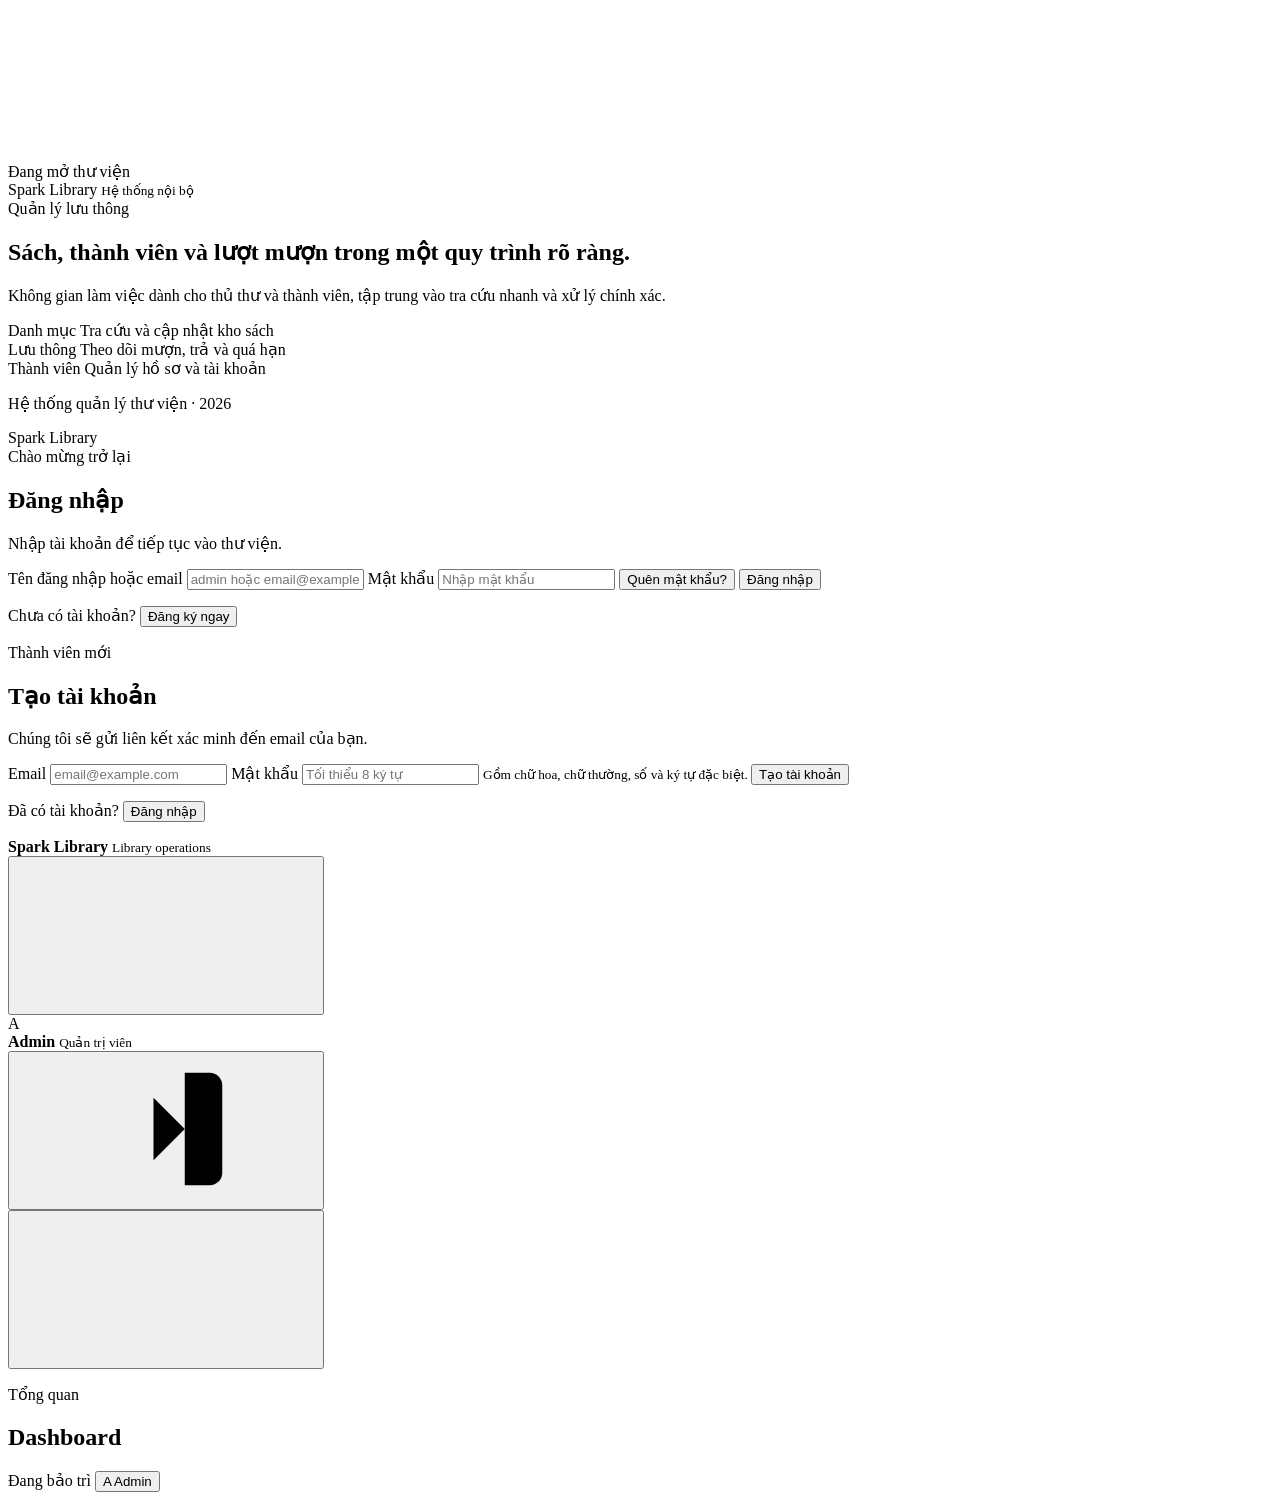
==== target/classes/static/index.html @ 3f3e8152 "Danh: build UI" ====
<!doctype html>
<html lang="vi">
<head>
    <meta charset="UTF-8">
    <meta name="viewport" content="width=device-width, initial-scale=1.0">
    <meta name="description"
          content="Hệ thống quản lý thư viện Spark Minds">
    <title>Spark Library</title>
    <link rel="icon" href="/assets/favicon.svg" type="image/svg+xml">
    <link rel="stylesheet" href="/assets/css/app.css">
</head>
<body>
<svg class="svg-sprite" aria-hidden="true">
    <symbol id="i-logo" viewBox="0 0 24 24">
        <path d="M5 4.8A2.8 2.8 0 0 1 7.8 2H12v17H7.8A2.8 2.8 0 0 0 5 21.8V4.8Z"/>
        <path d="M19 4.8A2.8 2.8 0 0 0 16.2 2H12v17h4.2a2.8 2.8 0 0 1 2.8 2.8V4.8Z"/>
    </symbol>
    <symbol id="i-dashboard" viewBox="0 0 24 24">
        <rect x="3" y="3" width="7" height="7" rx="2"/>
        <rect x="14" y="3" width="7" height="7" rx="2"/>
        <rect x="3" y="14" width="7" height="7" rx="2"/>
        <rect x="14" y="14" width="7" height="7" rx="2"/>
    </symbol>
    <symbol id="i-book" viewBox="0 0 24 24">
        <path d="M4 19.5A2.5 2.5 0 0 1 6.5 17H20"/>
        <path d="M6.5 2H20v20H6.5A2.5 2.5 0 0 1 4 19.5v-15A2.5 2.5 0 0 1 6.5 2Z"/>
    </symbol>
    <symbol id="i-users" viewBox="0 0 24 24">
        <path d="M16 21v-2a4 4 0 0 0-4-4H6a4 4 0 0 0-4 4v2"/>
        <circle cx="9" cy="7" r="4"/>
        <path d="M22 21v-2a4 4 0 0 0-3-3.87"/>
        <path d="M16 3.13a4 4 0 0 1 0 7.75"/>
    </symbol>
    <symbol id="i-borrow" viewBox="0 0 24 24">
        <path d="M7 7h11l-2.5-2.5"/>
        <path d="m18 7-2.5 2.5"/>
        <path d="M17 17H6l2.5 2.5"/>
        <path d="m6 17 2.5-2.5"/>
    </symbol>
    <symbol id="i-settings" viewBox="0 0 24 24">
        <circle cx="12" cy="12" r="3"/>
        <path d="M19.4 15a1.7 1.7 0 0 0 .34 1.88l.06.06a2 2 0 1 1-2.83 2.83l-.06-.06A1.7 1.7 0 0 0 15 19.4a1.7 1.7 0 0 0-1 .6 1.7 1.7 0 0 0-.4 1.1V21a2 2 0 1 1-4 0v-.09A1.7 1.7 0 0 0 8.5 19.4a1.7 1.7 0 0 0-1.88.34l-.06.06a2 2 0 1 1-2.83-2.83l.06-.06A1.7 1.7 0 0 0 4.6 15a1.7 1.7 0 0 0-.6-1 1.7 1.7 0 0 0-1.1-.4H3a2 2 0 1 1 0-4h.09A1.7 1.7 0 0 0 4.6 8.5a1.7 1.7 0 0 0-.34-1.88l-.06-.06a2 2 0 1 1 2.83-2.83l.06.06A1.7 1.7 0 0 0 9 4.6a1.7 1.7 0 0 0 1-.6 1.7 1.7 0 0 0 .4-1.1V3a2 2 0 1 1 4 0v.09A1.7 1.7 0 0 0 15.5 4.6a1.7 1.7 0 0 0 1.88-.34l.06-.06a2 2 0 1 1 2.83 2.83l-.06.06A1.7 1.7 0 0 0 19.4 9c.14.37.35.7.6 1 .3.3.7.45 1.1.4H21a2 2 0 1 1 0 4h-.09A1.7 1.7 0 0 0 19.4 15Z"/>
    </symbol>
    <symbol id="i-user" viewBox="0 0 24 24">
        <path d="M20 21a8 8 0 0 0-16 0"/>
        <circle cx="12" cy="7" r="4"/>
    </symbol>
    <symbol id="i-search" viewBox="0 0 24 24">
        <circle cx="11" cy="11" r="8"/>
        <path d="m21 21-4.35-4.35"/>
    </symbol>
    <symbol id="i-plus" viewBox="0 0 24 24">
        <path d="M12 5v14M5 12h14"/>
    </symbol>
    <symbol id="i-upload" viewBox="0 0 24 24">
        <path d="M21 15v4a2 2 0 0 1-2 2H5a2 2 0 0 1-2-2v-4"/>
        <path d="m17 8-5-5-5 5M12 3v12"/>
    </symbol>
    <symbol id="i-edit" viewBox="0 0 24 24">
        <path d="M12 20h9"/>
        <path d="M16.5 3.5a2.12 2.12 0 0 1 3 3L8 18l-4 1 1-4Z"/>
    </symbol>
    <symbol id="i-trash" viewBox="0 0 24 24">
        <path d="M3 6h18M8 6V4h8v2M19 6l-1 15H6L5 6"/>
        <path d="M10 11v6M14 11v6"/>
    </symbol>
    <symbol id="i-logout" viewBox="0 0 24 24">
        <path d="M10 17l5-5-5-5M15 12H3"/>
        <path d="M15 3h4a2 2 0 0 1 2 2v14a2 2 0 0 1-2 2h-4"/>
    </symbol>
    <symbol id="i-menu" viewBox="0 0 24 24">
        <path d="M4 6h16M4 12h16M4 18h16"/>
    </symbol>
    <symbol id="i-close" viewBox="0 0 24 24">
        <path d="m6 6 12 12M18 6 6 18"/>
    </symbol>
    <symbol id="i-chevron-left" viewBox="0 0 24 24">
        <path d="m15 18-6-6 6-6"/>
    </symbol>
    <symbol id="i-chevron-right" viewBox="0 0 24 24">
        <path d="m9 18 6-6-6-6"/>
    </symbol>
    <symbol id="i-check" viewBox="0 0 24 24">
        <path d="m20 6-11 11-5-5"/>
    </symbol>
    <symbol id="i-alert" viewBox="0 0 24 24">
        <path d="M10.3 3.7 2.2 18a2 2 0 0 0 1.8 3h16a2 2 0 0 0 1.8-3L13.7 3.7a2 2 0 0 0-3.4 0Z"/>
        <path d="M12 9v4M12 17h.01"/>
    </symbol>
    <symbol id="i-calendar" viewBox="0 0 24 24">
        <rect x="3" y="5" width="18" height="16" rx="2"/>
        <path d="M16 3v4M8 3v4M3 11h18"/>
    </symbol>
    <symbol id="i-eye" viewBox="0 0 24 24">
        <path d="M2.5 12s3.5-6 9.5-6 9.5 6 9.5 6-3.5 6-9.5 6-9.5-6-9.5-6Z"/>
        <circle cx="12" cy="12" r="2.6"/>
    </symbol>
    <symbol id="i-eye-off" viewBox="0 0 24 24">
        <path d="m3 3 18 18"/>
        <path d="M10.6 6.1A10.7 10.7 0 0 1 12 6c6 0 9.5 6 9.5 6a16 16 0 0 1-2.1 2.8"/>
        <path d="M6.2 6.3C3.8 8.1 2.5 12 2.5 12s3.5 6 9.5 6c1.5 0 2.9-.4 4.1-1"/>
        <path d="M10.2 10.2a2.6 2.6 0 0 0 3.6 3.6"/>
    </symbol>
</svg>

<div id="loading-screen" class="loading-screen">
    <div class="loader" aria-label="Đang tải"></div>
    <span>Đang mở thư viện</span>
</div>

<section id="auth-view" class="auth-layout hidden">
    <div class="auth-showcase">
        <div class="auth-brand">
            <span>Spark Library</span>
            <small>Hệ thống nội bộ</small>
        </div>
        <div class="showcase-content">
            <span class="eyebrow eyebrow--light">Quản lý lưu thông</span>
            <h1>Sách, thành viên và lượt mượn trong một quy trình rõ ràng.</h1>
            <p>
                Không gian làm việc dành cho thủ thư và thành viên,
                tập trung vào tra cứu nhanh và xử lý chính xác.
            </p>
            <div class="showcase-points">
                <div><span>Danh mục</span> Tra cứu và cập nhật kho sách</div>
                <div><span>Lưu thông</span> Theo dõi mượn, trả và quá hạn</div>
                <div><span>Thành viên</span> Quản lý hồ sơ và tài khoản</div>
            </div>
        </div>
        <p class="auth-copyright">Hệ thống quản lý thư viện · 2026</p>
    </div>

    <div class="auth-panel">
        <div class="auth-card">
            <div class="auth-mobile-brand">
                <span>Spark Library</span>
            </div>

            <div id="auth-message" class="auth-message hidden"></div>

            <div id="login-panel">
                <span class="eyebrow">Chào mừng trở lại</span>
                <h2>Đăng nhập</h2>
                <p class="muted">
                    Nhập tài khoản để tiếp tục vào thư viện.
                </p>

                <form id="login-form" class="form-stack">
                    <label class="field">
                        <span>Tên đăng nhập hoặc email</span>
                        <input id="login-identity" name="usernameOrEmail"
                               autocomplete="username" required
                               placeholder="admin hoặc email@example.com">
                    </label>
                    <label class="field">
                        <span>Mật khẩu</span>
                        <input id="login-password" name="password"
                               type="password" autocomplete="current-password"
                               required placeholder="Nhập mật khẩu">
                    </label>
                    <button type="button" id="forgot-password-link"
                            class="text-button auth-help">
                        Quên mật khẩu?
                    </button>
                    <button type="submit" class="button button--primary button--full">
                        Đăng nhập
                    </button>
                </form>

                <p class="auth-switch">
                    Chưa có tài khoản?
                    <button type="button" class="text-button"
                            data-auth-panel="register">
                        Đăng ký ngay
                    </button>
                </p>
            </div>

            <div id="register-panel" class="hidden">
                <span class="eyebrow">Thành viên mới</span>
                <h2>Tạo tài khoản</h2>
                <p class="muted">
                    Chúng tôi sẽ gửi liên kết xác minh đến email của bạn.
                </p>

                <form id="register-form" class="form-stack">
                    <label class="field">
                        <span>Email</span>
                        <input name="email" type="email"
                               autocomplete="email" required
                               placeholder="email@example.com">
                    </label>
                    <label class="field">
                        <span>Mật khẩu</span>
                        <input name="password" type="password"
                               autocomplete="new-password" required
                               placeholder="Tối thiểu 8 ký tự">
                        <small>
                            Gồm chữ hoa, chữ thường, số và ký tự đặc biệt.
                        </small>
                    </label>
                    <button type="submit" class="button button--primary button--full">
                        Tạo tài khoản
                    </button>
                </form>

                <p class="auth-switch">
                    Đã có tài khoản?
                    <button type="button" class="text-button"
                            data-auth-panel="login">
                        Đăng nhập
                    </button>
                </p>
            </div>
        </div>
    </div>
</section>

<section id="app-view" class="app-shell hidden">
    <div id="sidebar-overlay" class="sidebar-overlay"></div>
    <aside id="sidebar" class="sidebar">
        <div class="sidebar-brand">
            <div>
                <strong>Spark Library</strong>
                <small>Library operations</small>
            </div>
            <button id="sidebar-close" class="icon-button sidebar-close"
                    aria-label="Đóng menu">
                <svg><use href="#i-close"></use></svg>
            </button>
        </div>

        <nav id="sidebar-nav" class="sidebar-nav"></nav>

        <div class="sidebar-footer">
            <div class="sidebar-user">
                <span id="sidebar-avatar" class="avatar">A</span>
                <div>
                    <strong id="sidebar-user-name">Admin</strong>
                    <small id="sidebar-user-role">Quản trị viên</small>
                </div>
            </div>
            <button id="logout-button" class="icon-button"
                    aria-label="Đăng xuất" title="Đăng xuất">
                <svg><use href="#i-logout"></use></svg>
            </button>
        </div>
    </aside>

    <main class="main-area">
        <header class="topbar">
            <div class="topbar-heading">
                <button id="sidebar-open" class="icon-button mobile-menu"
                        aria-label="Mở menu">
                    <svg><use href="#i-menu"></use></svg>
                </button>
                <div>
                    <p id="page-eyebrow" class="page-eyebrow">Tổng quan</p>
                    <h1 id="page-title">Dashboard</h1>
                </div>
            </div>
            <div class="topbar-actions">
                <span id="maintenance-pill"
                      class="status-pill status-pill--warning hidden">
                    Đang bảo trì
                </span>
                <button id="topbar-profile" class="profile-button">
                    <span id="topbar-avatar" class="avatar">A</span>
                    <span id="topbar-user-name">Admin</span>
                </button>
            </div>
        </header>

        <div id="page-content" class="page-content"></div>
    </main>
</section>

<div id="modal-root"></div>
<div id="toast-root" class="toast-root"
     aria-live="polite" aria-atomic="true"></div>

<script src="/assets/js/app.js" defer></script>
</body>
</html>
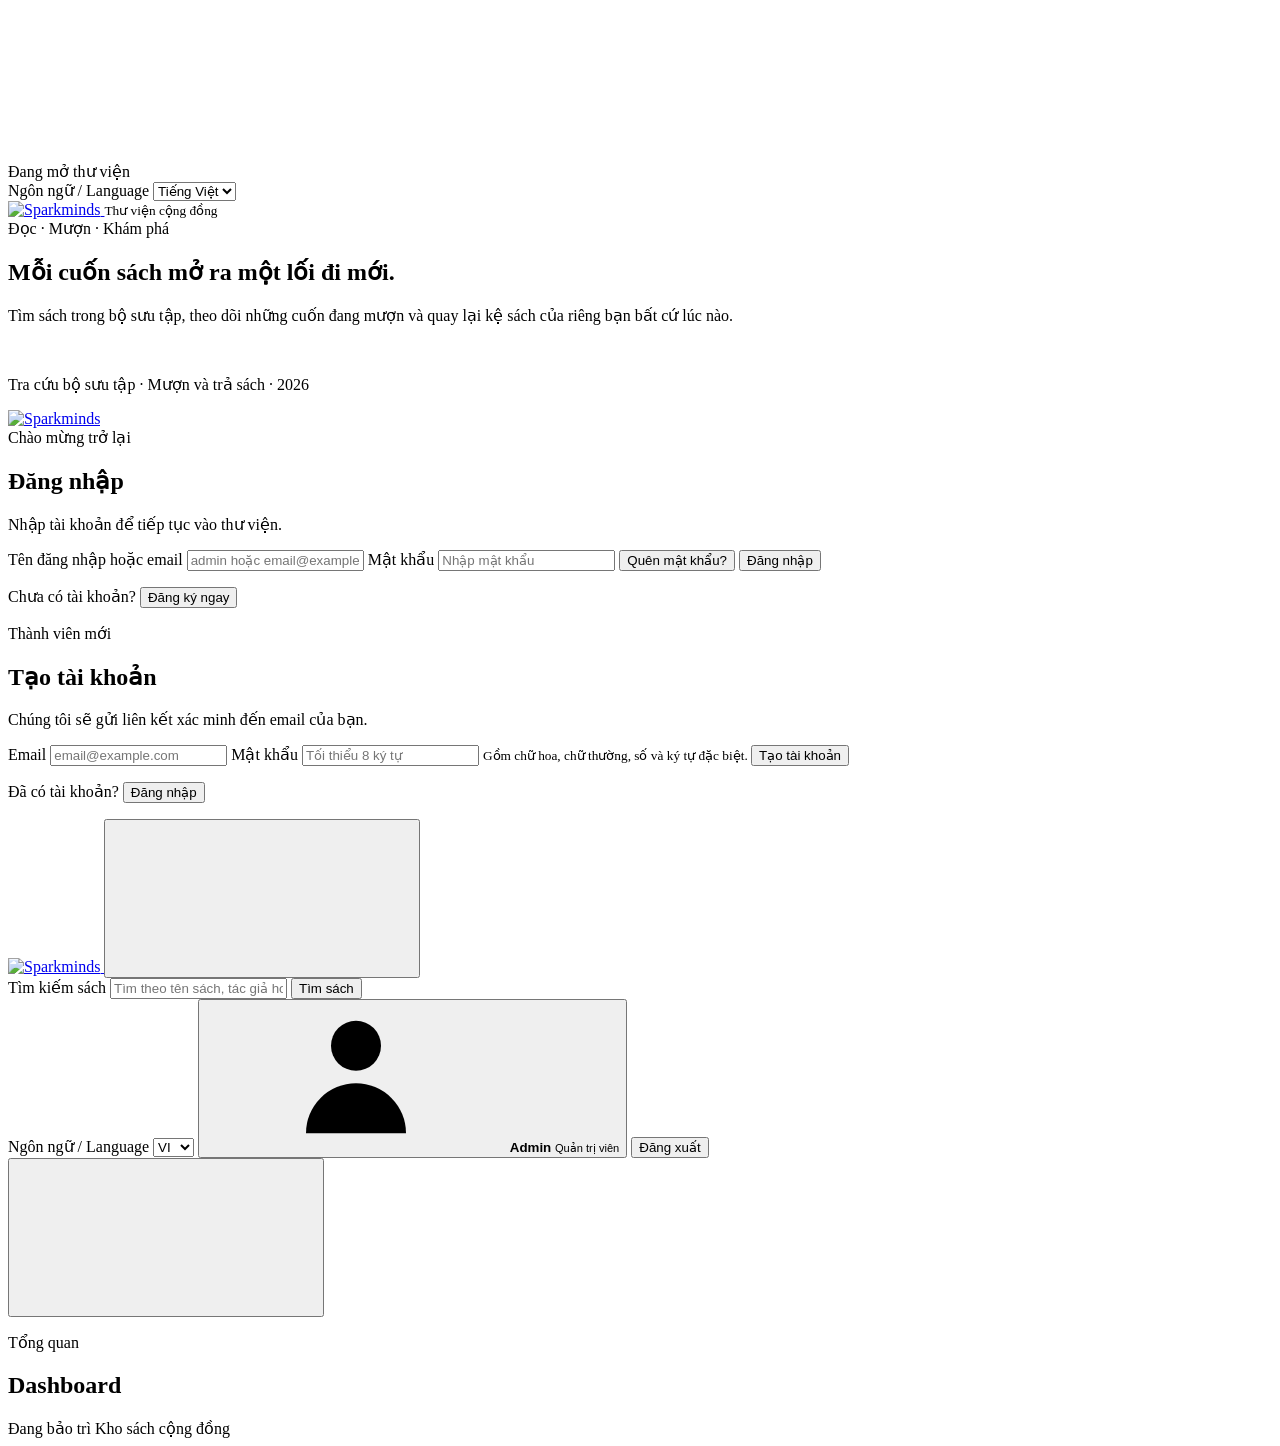
==== commit a9790189: "Danh: build UI/UX" ====
--- a/target/classes/static/index.html
+++ b/target/classes/static/index.html
@@ -7,7 +7,8 @@
           content="Hệ thống quản lý thư viện Spark Minds">
     <title>Spark Library</title>
     <link rel="icon" href="/assets/favicon.svg" type="image/svg+xml">
-    <link rel="stylesheet" href="/assets/css/app.css">
+    <link rel="stylesheet" href="/assets/css/app.css?v=20260825-6">
+    <link rel="stylesheet" href="/assets/css/library.css?v=20260825-6">
 </head>
 <body>
 <svg class="svg-sprite" aria-hidden="true">
@@ -101,6 +102,9 @@
         <path d="M6.2 6.3C3.8 8.1 2.5 12 2.5 12s3.5 6 9.5 6c1.5 0 2.9-.4 4.1-1"/>
         <path d="M10.2 10.2a2.6 2.6 0 0 0 3.6 3.6"/>
     </symbol>
+    <symbol id="i-bookmark" viewBox="0 0 24 24">
+        <path d="M6 3h12v18l-6-4-6 4V3z"/>
+    </symbol>
 </svg>
 
 <div id="loading-screen" class="loading-screen">
@@ -109,31 +113,57 @@
 </div>
 
 <section id="auth-view" class="auth-layout hidden">
+    <label class="language-picker language-picker--auth">
+        <span class="sr-only">Ngôn ngữ / Language</span>
+        <select id="auth-language-select" aria-label="Ngôn ngữ / Language">
+            <option value="vi">Tiếng Việt</option>
+            <option value="en">English</option>
+        </select>
+    </label>
     <div class="auth-showcase">
         <div class="auth-brand">
-            <span>Spark Library</span>
-            <small>Hệ thống nội bộ</small>
+            <a href="/" class="brand-logo-link"
+               aria-label="Về trang chủ">
+                <span class="brand-logo-crop brand-logo-crop--auth">
+                    <img src="/assets/images/sparkminds-logo.png"
+                         alt="Sparkminds">
+                </span>
+            </a>
+            <small>Thư viện cộng đồng</small>
         </div>
         <div class="showcase-content">
-            <span class="eyebrow eyebrow--light">Quản lý lưu thông</span>
-            <h1>Sách, thành viên và lượt mượn trong một quy trình rõ ràng.</h1>
+            <span class="eyebrow eyebrow--light">Đọc · Mượn · Khám phá</span>
+            <h1>Mỗi cuốn sách mở ra một lối đi mới.</h1>
             <p>
-                Không gian làm việc dành cho thủ thư và thành viên,
-                tập trung vào tra cứu nhanh và xử lý chính xác.
+                Tìm sách trong bộ sưu tập, theo dõi những cuốn đang mượn
+                và quay lại kệ sách của riêng bạn bất cứ lúc nào.
             </p>
-            <div class="showcase-points">
-                <div><span>Danh mục</span> Tra cứu và cập nhật kho sách</div>
-                <div><span>Lưu thông</span> Theo dõi mượn, trả và quá hạn</div>
-                <div><span>Thành viên</span> Quản lý hồ sơ và tài khoản</div>
+            <div class="auth-shelf-preview" aria-hidden="true">
+                <img class="cover-slot cover-slot--tall"
+                     src="/assets/images/books/9780451524935.jpg" alt="">
+                <img class="cover-slot"
+                     src="/assets/images/books/9780553380163.jpg" alt="">
+                <img class="cover-slot cover-slot--short"
+                     src="/assets/images/books/9781942788331.jpg" alt="">
+                <img class="cover-slot cover-slot--wide"
+                     src="/assets/images/books/9780735211292.jpg" alt="">
+                <img class="cover-slot cover-slot--tall"
+                     src="/assets/images/books/9780132350884.jpg" alt="">
             </div>
         </div>
-        <p class="auth-copyright">Hệ thống quản lý thư viện · 2026</p>
+        <p class="auth-copyright">Tra cứu bộ sưu tập · Mượn và trả sách · 2026</p>
     </div>
 
     <div class="auth-panel">
         <div class="auth-card">
             <div class="auth-mobile-brand">
-                <span>Spark Library</span>
+                <a href="/" class="brand-logo-link"
+                   aria-label="Về trang chủ">
+                    <span class="brand-logo-crop">
+                        <img src="/assets/images/sparkminds-logo.png"
+                             alt="Sparkminds">
+                    </span>
+                </a>
             </div>
 
             <div id="auth-message" class="auth-message hidden"></div>
@@ -218,34 +248,60 @@
 
 <section id="app-view" class="app-shell hidden">
     <div id="sidebar-overlay" class="sidebar-overlay"></div>
-    <aside id="sidebar" class="sidebar">
-        <div class="sidebar-brand">
-            <div>
-                <strong>Spark Library</strong>
-                <small>Library operations</small>
-            </div>
-            <button id="sidebar-close" class="icon-button sidebar-close"
-                    aria-label="Đóng menu">
-                <svg><use href="#i-close"></use></svg>
-            </button>
+    <header id="sidebar" class="sidebar site-header">
+        <div class="site-header-main">
+            <div class="sidebar-brand">
+                <a href="/" class="brand-logo-link"
+                   aria-label="Về trang chủ">
+                    <span class="brand-logo-crop">
+                        <img src="/assets/images/sparkminds-logo.png"
+                             alt="Sparkminds">
+                    </span>
+                </a>
+                <button id="sidebar-close" class="icon-button sidebar-close"
+                        aria-label="Đóng menu">
+                    <svg><use href="#i-close"></use></svg>
+                </button>
+            </div>
+
+            <form id="global-search-form" class="global-search-form"
+                  role="search">
+                <label class="sr-only" for="global-search-input">
+                    Tìm kiếm sách
+                </label>
+                <input id="global-search-input" name="keyword"
+                       autocomplete="off"
+                       placeholder="Tìm theo tên sách, tác giả hoặc ISBN">
+                <button type="submit">Tìm sách</button>
+            </form>
+
+            <div class="sidebar-footer">
+                <label class="language-picker language-picker--header">
+                    <span class="sr-only">Ngôn ngữ / Language</span>
+                    <select id="app-language-select"
+                            aria-label="Ngôn ngữ / Language">
+                        <option value="vi">VI</option>
+                        <option value="en">EN</option>
+                    </select>
+                </label>
+                <button id="topbar-profile" class="header-account">
+                    <span id="sidebar-avatar" class="avatar avatar--person">
+                        <svg aria-hidden="true"><use href="#i-user"></use></svg>
+                    </span>
+                    <span>
+                        <strong id="sidebar-user-name">Admin</strong>
+                        <small id="sidebar-user-role">Quản trị viên</small>
+                    </span>
+                </button>
+                <button id="logout-button" class="header-logout"
+                        aria-label="Đăng xuất" title="Đăng xuất">
+                    Đăng xuất
+                </button>
+            </div>
         </div>
 
         <nav id="sidebar-nav" class="sidebar-nav"></nav>
-
-        <div class="sidebar-footer">
-            <div class="sidebar-user">
-                <span id="sidebar-avatar" class="avatar">A</span>
-                <div>
-                    <strong id="sidebar-user-name">Admin</strong>
-                    <small id="sidebar-user-role">Quản trị viên</small>
-                </div>
-            </div>
-            <button id="logout-button" class="icon-button"
-                    aria-label="Đăng xuất" title="Đăng xuất">
-                <svg><use href="#i-logout"></use></svg>
-            </button>
-        </div>
-    </aside>
+    </header>
 
     <main class="main-area">
         <header class="topbar">
@@ -264,10 +320,7 @@
                       class="status-pill status-pill--warning hidden">
                     Đang bảo trì
                 </span>
-                <button id="topbar-profile" class="profile-button">
-                    <span id="topbar-avatar" class="avatar">A</span>
-                    <span id="topbar-user-name">Admin</span>
-                </button>
+                <span class="collection-note">Kho sách cộng đồng</span>
             </div>
         </header>
 
@@ -279,6 +332,6 @@
 <div id="toast-root" class="toast-root"
      aria-live="polite" aria-atomic="true"></div>
 
-<script src="/assets/js/app.js" defer></script>
+<script src="/assets/js/app.js?v=20260825-6" defer></script>
 </body>
 </html>
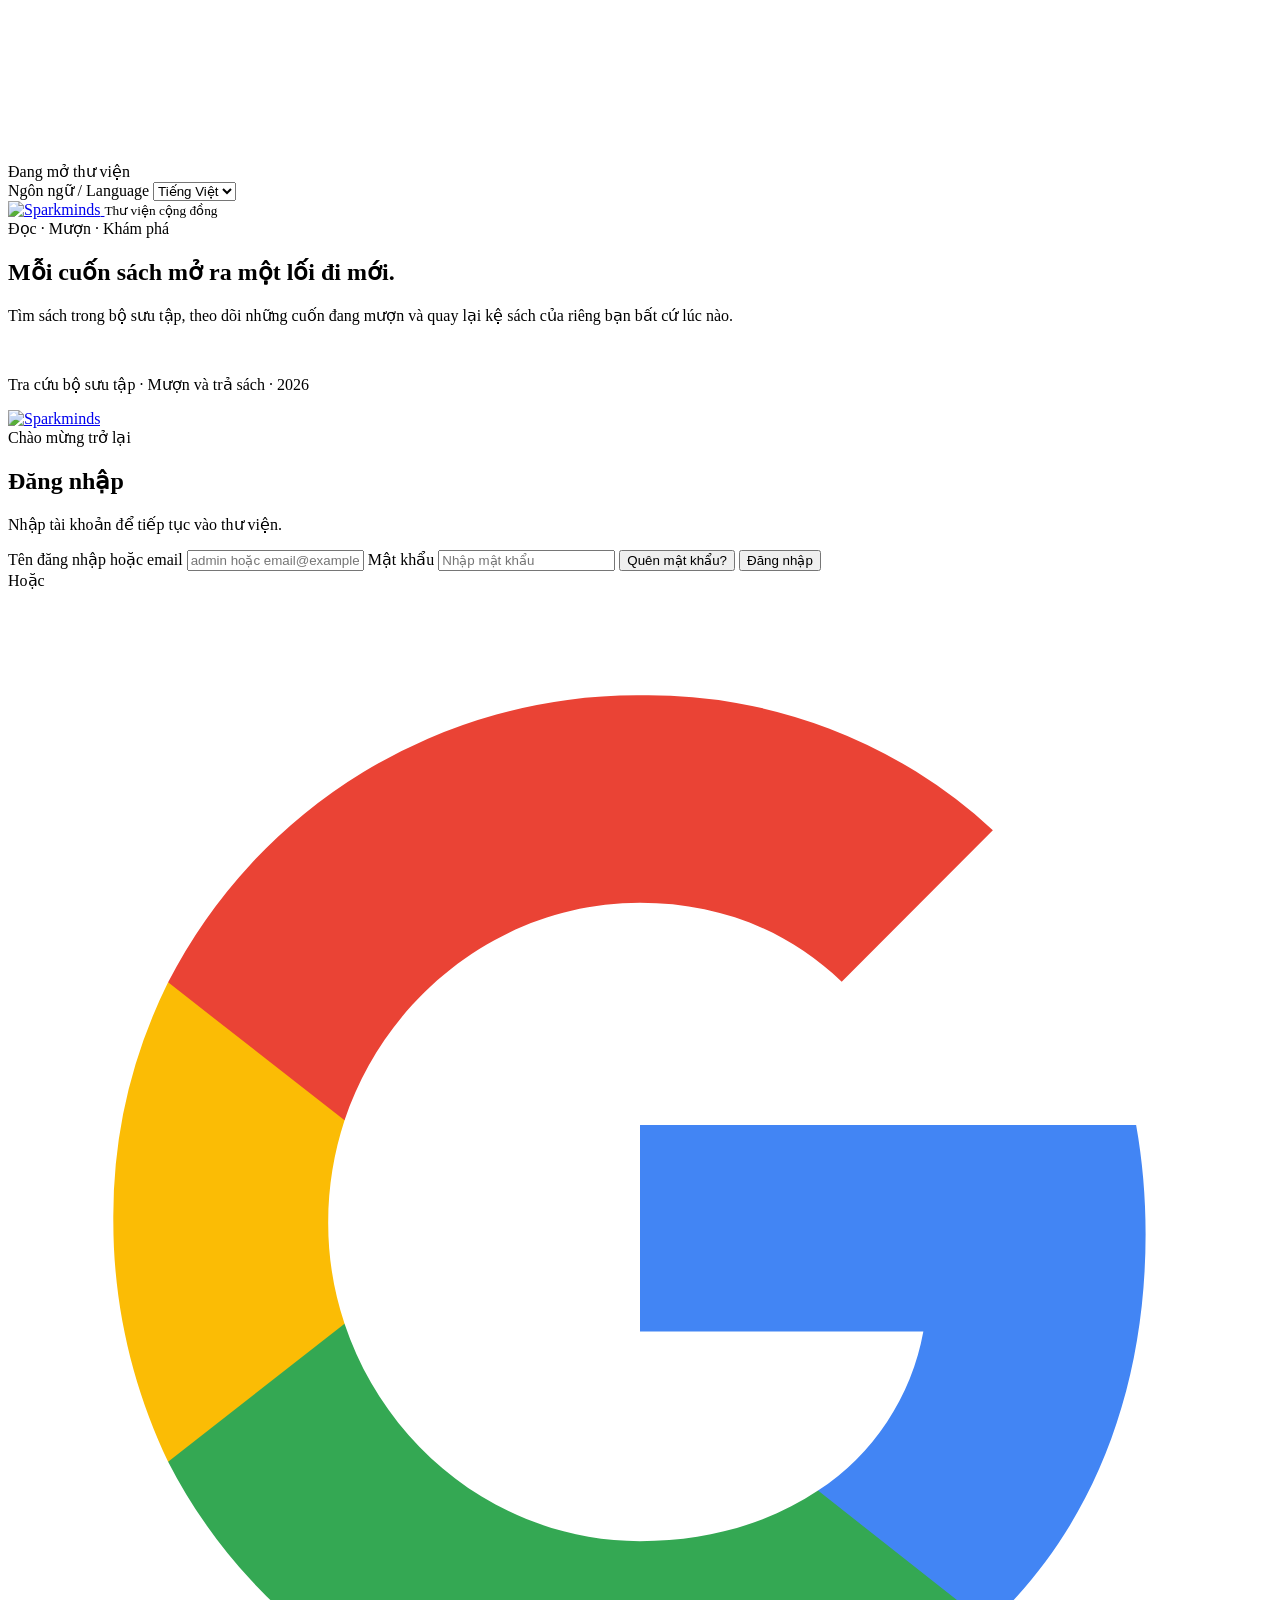
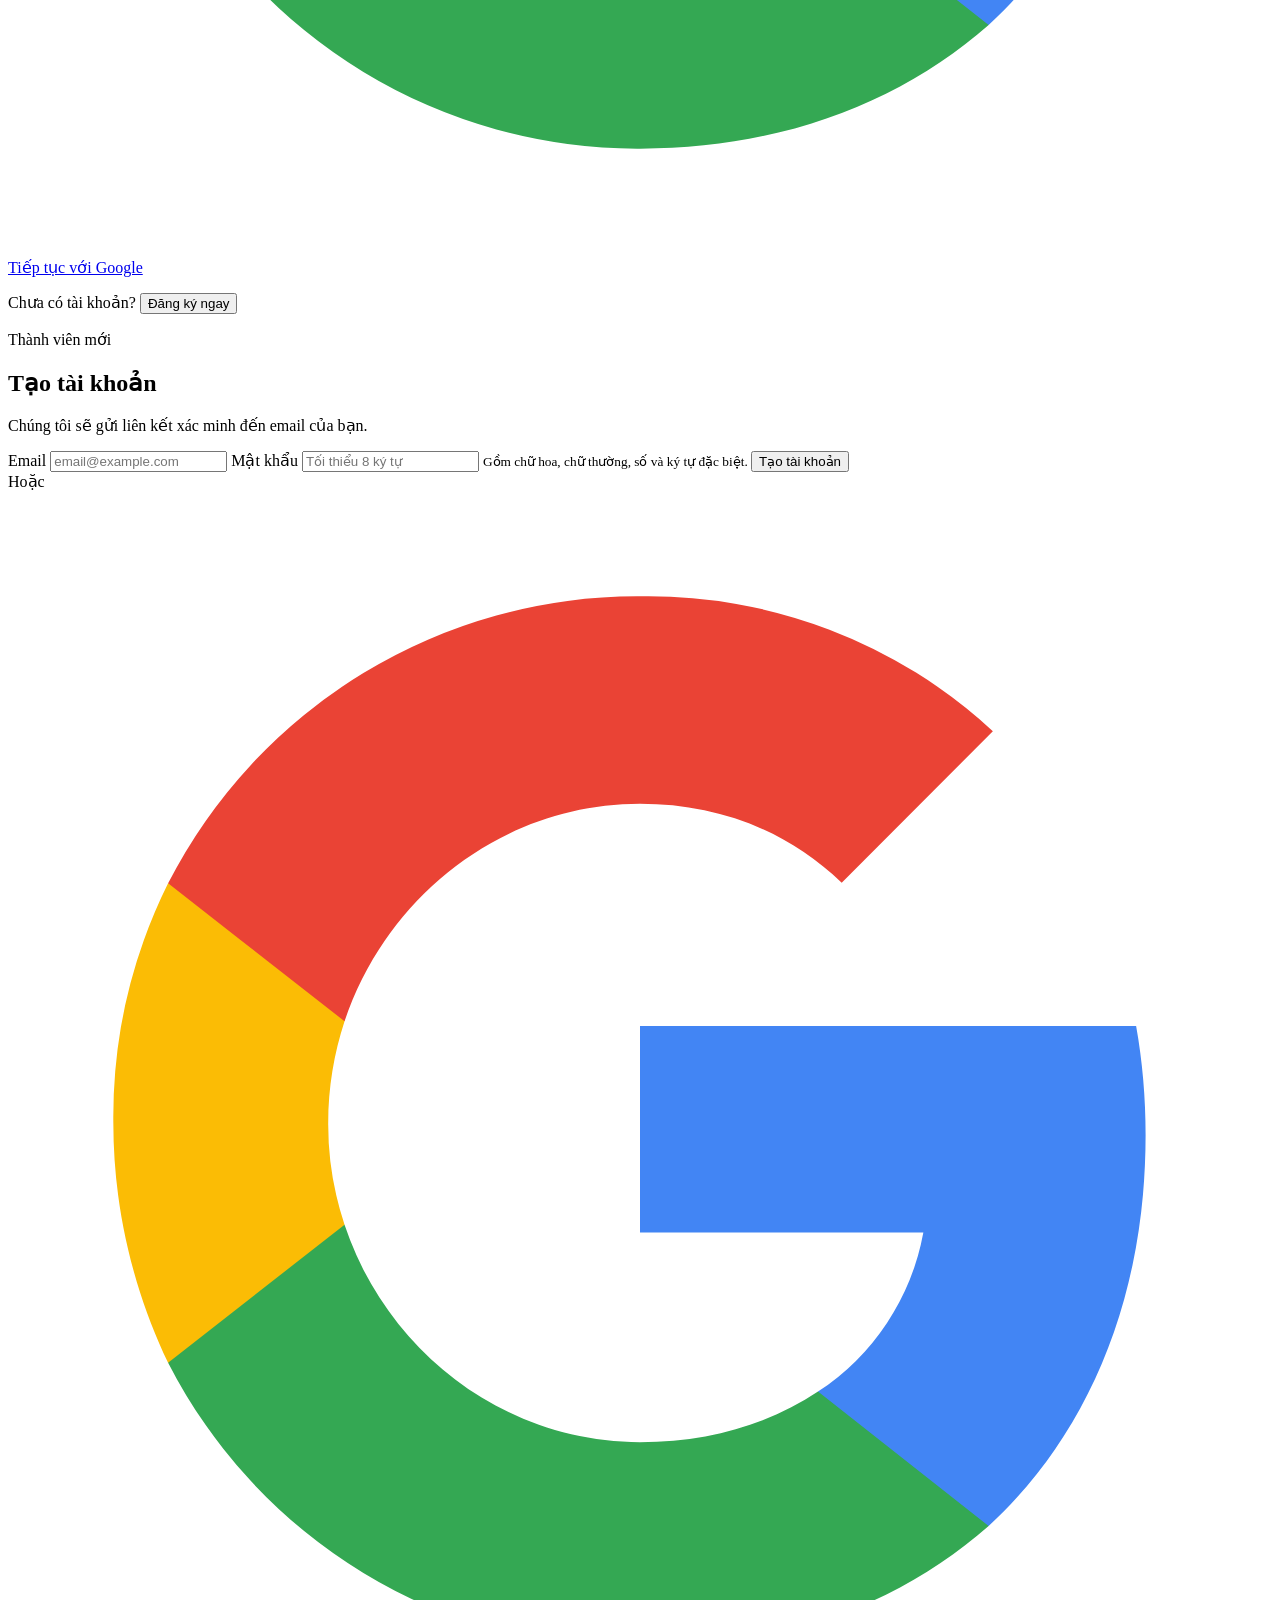
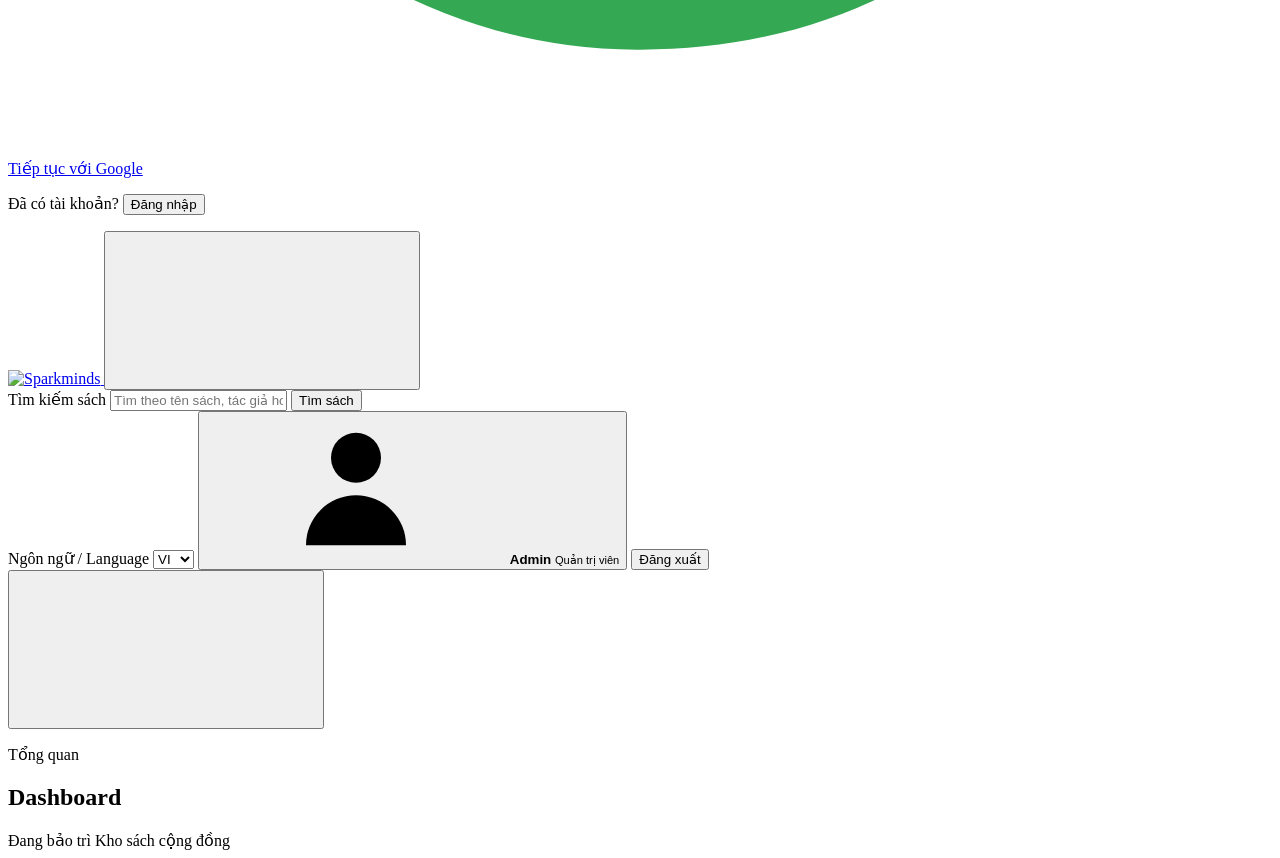
==== commit 9498c8b1: "Done: 25-08 fix app" ====
--- a/target/classes/static/index.html
+++ b/target/classes/static/index.html
@@ -7,8 +7,8 @@
           content="Hệ thống quản lý thư viện Spark Minds">
     <title>Spark Library</title>
     <link rel="icon" href="/assets/favicon.svg" type="image/svg+xml">
-    <link rel="stylesheet" href="/assets/css/app.css?v=20260825-6">
-    <link rel="stylesheet" href="/assets/css/library.css?v=20260825-6">
+    <link rel="stylesheet" href="/assets/css/app.css?v=20260825-7">
+    <link rel="stylesheet" href="/assets/css/library.css?v=20260825-7">
 </head>
 <body>
 <svg class="svg-sprite" aria-hidden="true">
@@ -197,6 +197,27 @@
                     </button>
                 </form>
 
+                <div class="auth-divider">
+                    <span>Hoặc</span>
+                </div>
+
+                <a class="button button--google button--full"
+                   href="/oauth2/authorization/google">
+                    <svg class="google-mark"
+                         viewBox="0 0 24 24"
+                         aria-hidden="true">
+                        <path fill="#4285f4"
+                              d="M21.6 12.23c0-.71-.06-1.4-.18-2.07H12v3.92h5.38a4.6 4.6 0 0 1-2 3.02v2.55h3.24c1.9-1.75 2.98-4.33 2.98-7.42z"/>
+                        <path fill="#34a853"
+                              d="M12 22c2.7 0 4.97-.9 6.62-2.35l-3.24-2.55c-.9.6-2.05.96-3.38.96-2.61 0-4.82-1.76-5.61-4.13H3.04v2.62A10 10 0 0 0 12 22z"/>
+                        <path fill="#fbbc05"
+                              d="M6.39 13.93A6 6 0 0 1 6.08 12c0-.67.11-1.32.31-1.93V7.45H3.04A10 10 0 0 0 2 12c0 1.64.39 3.19 1.04 4.55l3.35-2.62z"/>
+                        <path fill="#ea4335"
+                              d="M12 5.94c1.47 0 2.79.5 3.83 1.5l2.87-2.88A9.63 9.63 0 0 0 12 2a10 10 0 0 0-8.96 5.45l3.35 2.62C7.18 7.7 9.39 5.94 12 5.94z"/>
+                    </svg>
+                    Tiếp tục với Google
+                </a>
+
                 <p class="auth-switch">
                     Chưa có tài khoản?
                     <button type="button" class="text-button"
@@ -233,6 +254,27 @@
                         Tạo tài khoản
                     </button>
                 </form>
+
+                <div class="auth-divider">
+                    <span>Hoặc</span>
+                </div>
+
+                <a class="button button--google button--full"
+                   href="/oauth2/authorization/google">
+                    <svg class="google-mark"
+                         viewBox="0 0 24 24"
+                         aria-hidden="true">
+                        <path fill="#4285f4"
+                              d="M21.6 12.23c0-.71-.06-1.4-.18-2.07H12v3.92h5.38a4.6 4.6 0 0 1-2 3.02v2.55h3.24c1.9-1.75 2.98-4.33 2.98-7.42z"/>
+                        <path fill="#34a853"
+                              d="M12 22c2.7 0 4.97-.9 6.62-2.35l-3.24-2.55c-.9.6-2.05.96-3.38.96-2.61 0-4.82-1.76-5.61-4.13H3.04v2.62A10 10 0 0 0 12 22z"/>
+                        <path fill="#fbbc05"
+                              d="M6.39 13.93A6 6 0 0 1 6.08 12c0-.67.11-1.32.31-1.93V7.45H3.04A10 10 0 0 0 2 12c0 1.64.39 3.19 1.04 4.55l3.35-2.62z"/>
+                        <path fill="#ea4335"
+                              d="M12 5.94c1.47 0 2.79.5 3.83 1.5l2.87-2.88A9.63 9.63 0 0 0 12 2a10 10 0 0 0-8.96 5.45l3.35 2.62C7.18 7.7 9.39 5.94 12 5.94z"/>
+                    </svg>
+                    Tiếp tục với Google
+                </a>
 
                 <p class="auth-switch">
                     Đã có tài khoản?
@@ -332,6 +374,6 @@
 <div id="toast-root" class="toast-root"
      aria-live="polite" aria-atomic="true"></div>
 
-<script src="/assets/js/app.js?v=20260825-6" defer></script>
+<script src="/assets/js/app.js?v=20260825-7" defer></script>
 </body>
 </html>
